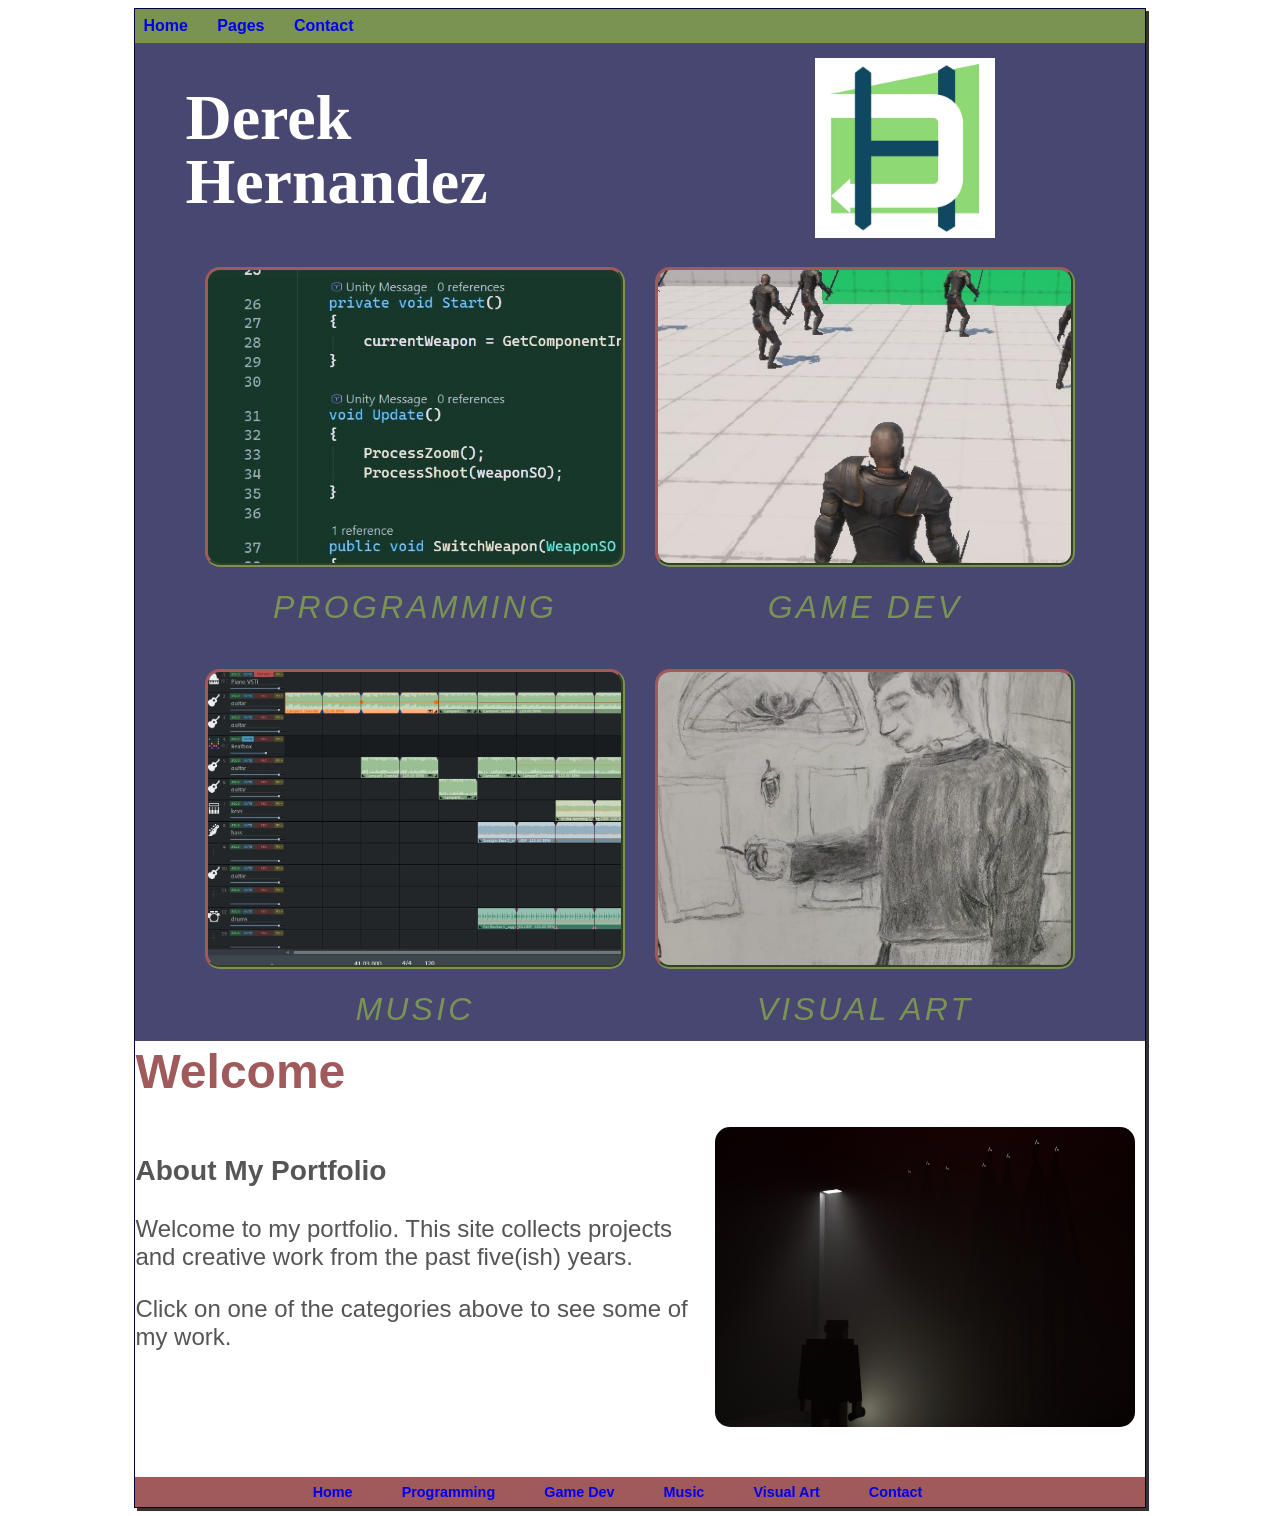
==== index.html @ df92a838 "First Upload Adds first iteration of the home page and accompanying images." ====
<!DOCTYPE html>
<html lang="en">
<head>
    <meta charset="utf-8">
    <meta name="viewport" content="width=device-width, initial-scale=1.0">
    <title>Derek Hernandez, A Portfolio</title>
    <link href="portfolio.css" rel="stylesheet">
</head>

<body>
    <div id="wrapper">
        <nav>
            <a href="index.html">Home</a>
            <a href="pages.html">Pages</a>
            <a href="contact.html">Contact</a>
        </nav>

        <header> 
            <div id="logo">
                <h1>Derek <br>Hernandez</h1>
                <img src="images/logo.jpg" alt="Derek Hernandez logo">
            </div>

            <div class="link-image">
                <a href="programming.html">
                    <img src="images/programming.jpg" alt="Programming Projects">
                    Programming
                </a>
                <a href="gamedev.html">
                    <img src="images/gamedev.jpg" alt="Game development Projects">
                    Game Dev
                </a>
                <a href="music.html">
                    <img src="images/music.jpg" alt="Music Projects">
                    Music
                </a>
                <a href="VisualArt.html">
                    <img src="images/visualart.jpg" alt="Visual Art Projects">
                    Visual Art
                </a>
            </div>
        </header>

        <main>
            <h2>Welcome</h2>

            <div class="intro">
                <div>
                    <h3>About My Portfolio</h3>
                    <p>
                        Welcome to my portfolio. This site collects projects and
                        creative work from the past five(ish) years.
                    </p>
                    <p>
                        Click on one of the categories above to see some of my work.
                    </p>
                </div>

                <img src="images/render.jpg" alt="A featured example of Derek Hernandez's work">
            </div>
        </main>

        <footer>
            <a href="index.html">Home</a>
            <a href="programming.html">Programming</a>
            <a href="gamedev.html">Game Dev</a>
            <a href="music.html">Music</a>
            <a href="visualart.html">Visual Art</a>
            <a href="contact.html">Contact</a>
        </footer>
    </div>
</body>
</html>
---- portfolio.css ----
*          {
                box-sizing: border-box;
            }
            
body        {    
                background-color: #FFFFFF; 
                color: #555555; 
                font-family: Verdana, Helvetica, sans-serif; 
            }

#wrapper    {
                margin-left: auto;
                margin-right: auto;
                width: 80%;
                background-color: #ffffff;
                border: 1px solid #000033;
                min-width: 960px;
                max-width: 2048px;
                box-shadow: 3px 3px #333333;
            }

header      {    
                background-color: #474771; 
                color: #FFFFFF; 
                line-height: 400%; 
            }

#logo       {    
                display: flex;
                justify-content: space-between;
                font-family: Georgia, 'Times New Roman', serif;
                font-size: 2em;   
                text-align: left;
                margin-left: 50px;
            }

#logo img   {    
                height: 180px;
                width: 180px;
                margin: 15px 150px 5px 0px; 
            }

h2          {   
                color: #a05a5b; 
                font-size: 3em;
                font-weight: bold;
                margin: 0 0 28px;
                padding: 3px 2px 0px 0px;
            }


nav         {    
                background-color: #7a9353; 
                font-weight: bold;
                padding: 0.5em;
                 
            }

nav a       {   
                margin-right: 25px; 
                text-decoration: none; 
            }


footer      {
                font-size: 90%;    
                font-family:  Arial, sans-serif;
                text-align: center;
                font-weight: bold;
                padding: 0.5em;
                background-color: #a05a5b;    
                  
            }

footer a    {
                margin-right: 45px; 
                text-decoration: none;
            }

.link-image {
                display: flex;
                flex-flow: row wrap;
                justify-content: center;
                gap: 30px;
                margin-top: 10px;
                margin-left: 10px;
                margin-right: 10px;
            }

.link-image a {
                font-family:  Impact, Arial Black, Arial, sans-serif;
                font-size: 2em;
                text-transform: uppercase;
                text-align: center;
                letter-spacing: 0.1em;
                font-style: italic;
                color: #7a9353;
                text-decoration: none;
            }

.link-image img {
                display: block;
                height: 300px;
                margin-bottom: 8px;
                object-fit: cover;
                width: 420px;
                border-top: 3px solid #a05a5b;
                border-left: 3px solid #a05a5b;
                border-right: 4px groove #7a9353;
                border-bottom: 4px groove #7a9353;
                border-radius: 15px;

            }

.intro      {
                display: flex;
                font-size: 1.5em;
            }

.intro img  {
                height: 300px;
                width: 420px;
                margin-bottom: 50px;
                margin-right: 10px;
                border-radius: 15px;

            }
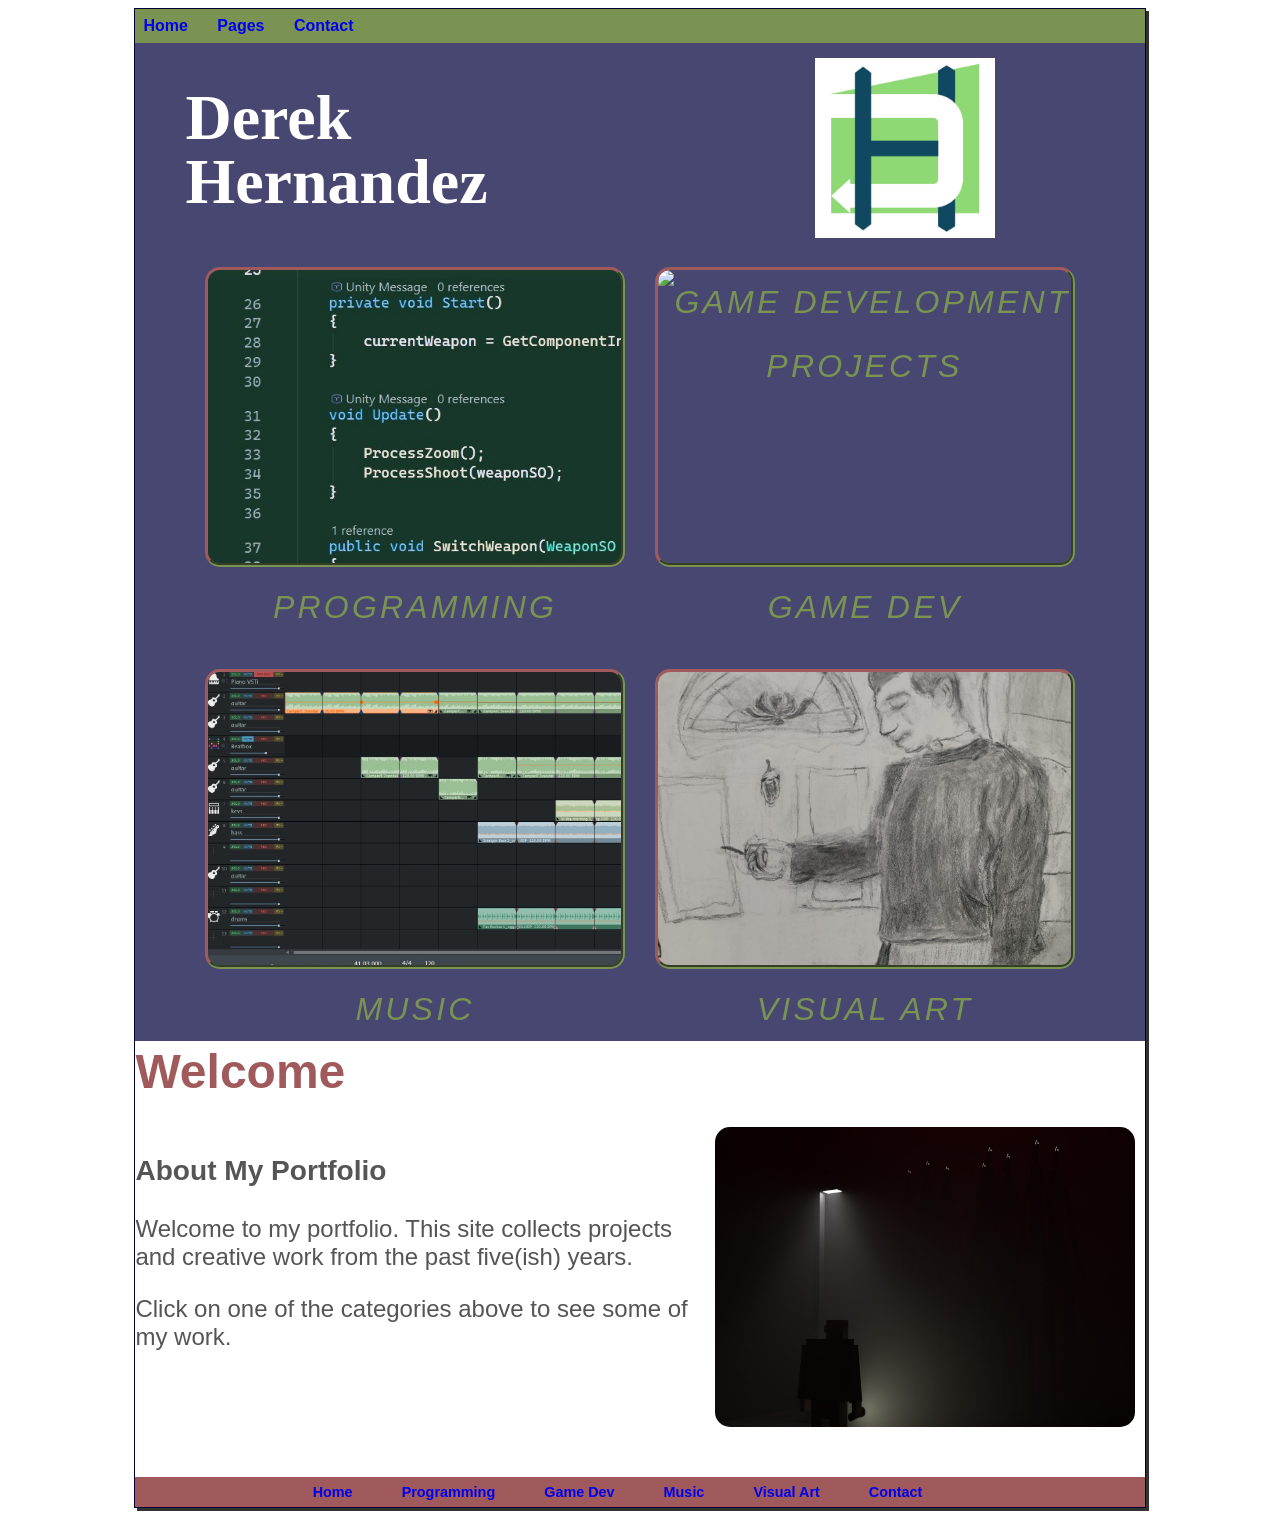
==== commit 27904d5f: "First project upload Added homepage, CSS file, and images for the page." ====
--- a/index.html
+++ b/index.html
@@ -1,73 +1,73 @@
-<!DOCTYPE html>
-<html lang="en">
-<head>
-    <meta charset="utf-8">
-    <meta name="viewport" content="width=device-width, initial-scale=1.0">
-    <title>Derek Hernandez, A Portfolio</title>
-    <link href="portfolio.css" rel="stylesheet">
-</head>
-
-<body>
-    <div id="wrapper">
-        <nav>
-            <a href="index.html">Home</a>
-            <a href="pages.html">Pages</a>
-            <a href="contact.html">Contact</a>
-        </nav>
-
-        <header> 
-            <div id="logo">
-                <h1>Derek <br>Hernandez</h1>
-                <img src="images/logo.jpg" alt="Derek Hernandez logo">
-            </div>
-
-            <div class="link-image">
-                <a href="programming.html">
-                    <img src="images/programming.jpg" alt="Programming Projects">
-                    Programming
-                </a>
-                <a href="gamedev.html">
-                    <img src="images/gamedev.jpg" alt="Game development Projects">
-                    Game Dev
-                </a>
-                <a href="music.html">
-                    <img src="images/music.jpg" alt="Music Projects">
-                    Music
-                </a>
-                <a href="VisualArt.html">
-                    <img src="images/visualart.jpg" alt="Visual Art Projects">
-                    Visual Art
-                </a>
-            </div>
-        </header>
-
-        <main>
-            <h2>Welcome</h2>
-
-            <div class="intro">
-                <div>
-                    <h3>About My Portfolio</h3>
-                    <p>
-                        Welcome to my portfolio. This site collects projects and
-                        creative work from the past five(ish) years.
-                    </p>
-                    <p>
-                        Click on one of the categories above to see some of my work.
-                    </p>
-                </div>
-
-                <img src="images/render.jpg" alt="A featured example of Derek Hernandez's work">
-            </div>
-        </main>
-
-        <footer>
-            <a href="index.html">Home</a>
-            <a href="programming.html">Programming</a>
-            <a href="gamedev.html">Game Dev</a>
-            <a href="music.html">Music</a>
-            <a href="visualart.html">Visual Art</a>
-            <a href="contact.html">Contact</a>
-        </footer>
-    </div>
-</body>
+<!DOCTYPE html>
+<html lang="en">
+<head>
+    <meta charset="utf-8">
+    <meta name="viewport" content="width=device-width, initial-scale=1.0">
+    <title>Derek Hernandez, A Portfolio</title>
+    <link href="portfolio.css" rel="stylesheet">
+</head>
+
+<body>
+    <div id="wrapper">
+        <nav>
+            <a href="index.html">Home</a>
+            <a href="pages.html">Pages</a>
+            <a href="contact.html">Contact</a>
+        </nav>
+
+        <header> 
+            <div id="logo">
+                <h1>Derek <br>Hernandez</h1>
+                <img src="images/logo.jpg" alt="Derek Hernandez logo">
+            </div>
+
+            <div class="link-image">
+                <a href="programming.html">
+                    <img src="images/programming.jpg" alt="Programming Projects">
+                    Programming
+                </a>
+                <a href="gamedev.html">
+                    <img src="images/gamedev.jpg" alt="Game development Projects">
+                    Game Dev
+                </a>
+                <a href="music.html">
+                    <img src="images/music.jpg" alt="Music Projects">
+                    Music
+                </a>
+                <a href="VisualArt.html">
+                    <img src="images/visualart.jpg" alt="Visual Art Projects">
+                    Visual Art
+                </a>
+            </div>
+        </header>
+
+        <main>
+            <h2>Welcome</h2>
+
+            <div class="intro">
+                <div>
+                    <h3>About My Portfolio</h3>
+                    <p>
+                        Welcome to my portfolio. This site collects projects and
+                        creative work from the past five(ish) years.
+                    </p>
+                    <p>
+                        Click on one of the categories above to see some of my work.
+                    </p>
+                </div>
+
+                <img src="images/render.jpg" alt="A featured example of Derek Hernandez's work">
+            </div>
+        </main>
+
+        <footer>
+            <a href="index.html">Home</a>
+            <a href="programming.html">Programming</a>
+            <a href="gamedev.html">Game Dev</a>
+            <a href="music.html">Music</a>
+            <a href="visualart.html">Visual Art</a>
+            <a href="contact.html">Contact</a>
+        </footer>
+    </div>
+</body>
 </html>
--- a/portfolio.css
+++ b/portfolio.css
@@ -1,127 +1,127 @@
- *          {
-                box-sizing: border-box;
-            }
-            
-body        {    
-                background-color: #FFFFFF; 
-                color: #555555; 
-                font-family: Verdana, Helvetica, sans-serif; 
-            }
-
-#wrapper    {
-                margin-left: auto;
-                margin-right: auto;
-                width: 80%;
-                background-color: #ffffff;
-                border: 1px solid #000033;
-                min-width: 960px;
-                max-width: 2048px;
-                box-shadow: 3px 3px #333333;
-            }
-
-header      {    
-                background-color: #474771; 
-                color: #FFFFFF; 
-                line-height: 400%; 
-            }
-
-#logo       {    
-                display: flex;
-                justify-content: space-between;
-                font-family: Georgia, 'Times New Roman', serif;
-                font-size: 2em;   
-                text-align: left;
-                margin-left: 50px;
-            }
-
-#logo img   {    
-                height: 180px;
-                width: 180px;
-                margin: 15px 150px 5px 0px; 
-            }
-
-h2          {   
-                color: #a05a5b; 
-                font-size: 3em;
-                font-weight: bold;
-                margin: 0 0 28px;
-                padding: 3px 2px 0px 0px;
-            }
-
-
-nav         {    
-                background-color: #7a9353; 
-                font-weight: bold;
-                padding: 0.5em;
-                 
-            }
-
-nav a       {   
-                margin-right: 25px; 
-                text-decoration: none; 
-            }
-
-
-footer      {
-                font-size: 90%;    
-                font-family:  Arial, sans-serif;
-                text-align: center;
-                font-weight: bold;
-                padding: 0.5em;
-                background-color: #a05a5b;    
-                  
-            }
-
-footer a    {
-                margin-right: 45px; 
-                text-decoration: none;
-            }
-
-.link-image {
-                display: flex;
-                flex-flow: row wrap;
-                justify-content: center;
-                gap: 30px;
-                margin-top: 10px;
-                margin-left: 10px;
-                margin-right: 10px;
-            }
-
-.link-image a {
-                font-family:  Impact, Arial Black, Arial, sans-serif;
-                font-size: 2em;
-                text-transform: uppercase;
-                text-align: center;
-                letter-spacing: 0.1em;
-                font-style: italic;
-                color: #7a9353;
-                text-decoration: none;
-            }
-
-.link-image img {
-                display: block;
-                height: 300px;
-                margin-bottom: 8px;
-                object-fit: cover;
-                width: 420px;
-                border-top: 3px solid #a05a5b;
-                border-left: 3px solid #a05a5b;
-                border-right: 4px groove #7a9353;
-                border-bottom: 4px groove #7a9353;
-                border-radius: 15px;
-
-            }
-
-.intro      {
-                display: flex;
-                font-size: 1.5em;
-            }
-
-.intro img  {
-                height: 300px;
-                width: 420px;
-                margin-bottom: 50px;
-                margin-right: 10px;
-                border-radius: 15px;
-
+ *          {
+                box-sizing: border-box;
+            }
+            
+body        {    
+                background-color: #FFFFFF; 
+                color: #555555; 
+                font-family: Verdana, Helvetica, sans-serif; 
+            }
+
+#wrapper    {
+                margin-left: auto;
+                margin-right: auto;
+                width: 80%;
+                background-color: #ffffff;
+                border: 1px solid #000033;
+                min-width: 960px;
+                max-width: 2048px;
+                box-shadow: 3px 3px #333333;
+            }
+
+header      {    
+                background-color: #474771; 
+                color: #FFFFFF; 
+                line-height: 400%; 
+            }
+
+#logo       {    
+                display: flex;
+                justify-content: space-between;
+                font-family: Georgia, 'Times New Roman', serif;
+                font-size: 2em;   
+                text-align: left;
+                margin-left: 50px;
+            }
+
+#logo img   {    
+                height: 180px;
+                width: 180px;
+                margin: 15px 150px 5px 0px; 
+            }
+
+h2          {   
+                color: #a05a5b; 
+                font-size: 3em;
+                font-weight: bold;
+                margin: 0 0 28px;
+                padding: 3px 2px 0px 0px;
+            }
+
+
+nav         {    
+                background-color: #7a9353; 
+                font-weight: bold;
+                padding: 0.5em;
+                 
+            }
+
+nav a       {   
+                margin-right: 25px; 
+                text-decoration: none; 
+            }
+
+
+footer      {
+                font-size: 90%;    
+                font-family:  Arial, sans-serif;
+                text-align: center;
+                font-weight: bold;
+                padding: 0.5em;
+                background-color: #a05a5b;    
+                  
+            }
+
+footer a    {
+                margin-right: 45px; 
+                text-decoration: none;
+            }
+
+.link-image {
+                display: flex;
+                flex-flow: row wrap;
+                justify-content: center;
+                gap: 30px;
+                margin-top: 10px;
+                margin-left: 10px;
+                margin-right: 10px;
+            }
+
+.link-image a {
+                font-family:  Impact, Arial Black, Arial, sans-serif;
+                font-size: 2em;
+                text-transform: uppercase;
+                text-align: center;
+                letter-spacing: 0.1em;
+                font-style: italic;
+                color: #7a9353;
+                text-decoration: none;
+            }
+
+.link-image img {
+                display: block;
+                height: 300px;
+                margin-bottom: 8px;
+                object-fit: cover;
+                width: 420px;
+                border-top: 3px solid #a05a5b;
+                border-left: 3px solid #a05a5b;
+                border-right: 4px groove #7a9353;
+                border-bottom: 4px groove #7a9353;
+                border-radius: 15px;
+
+            }
+
+.intro      {
+                display: flex;
+                font-size: 1.5em;
+            }
+
+.intro img  {
+                height: 300px;
+                width: 420px;
+                margin-bottom: 50px;
+                margin-right: 10px;
+                border-radius: 15px;
+
             }
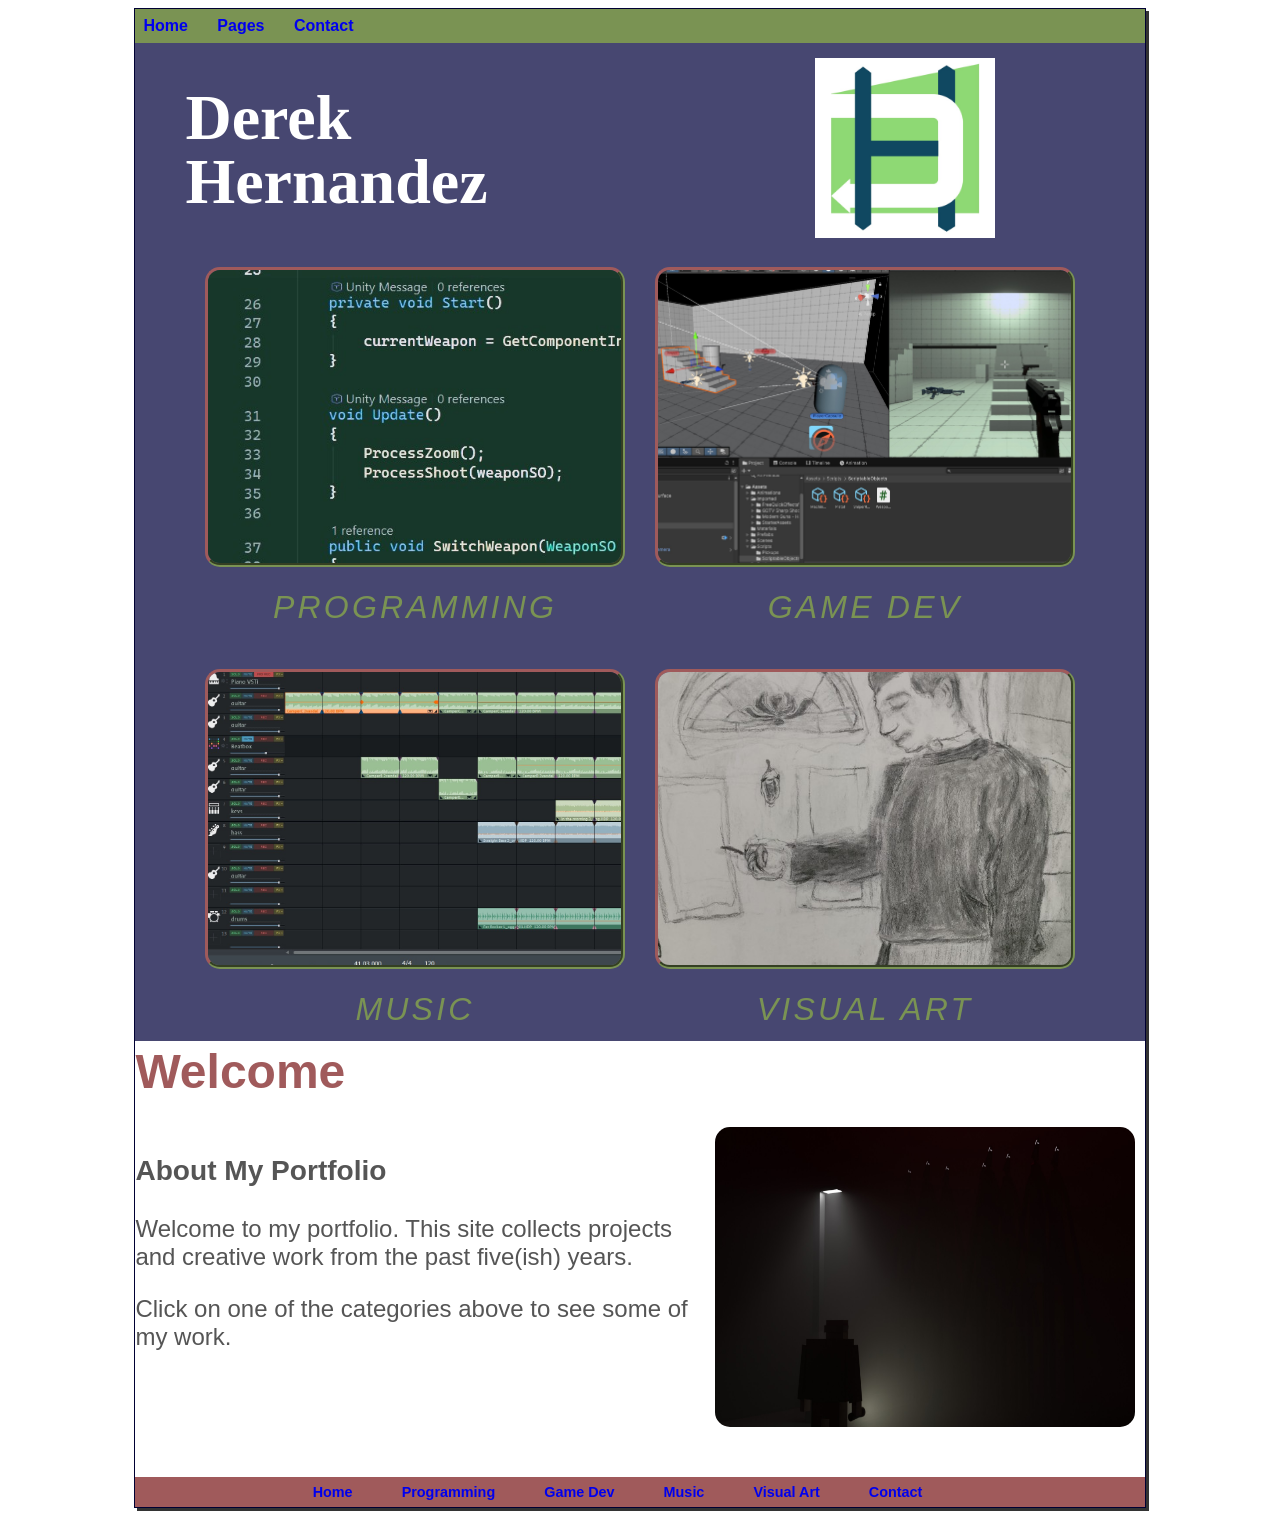
==== commit c71e3a5f: "Fleshed out the site - Added the game dev, programming, music, and visual art pages. - contains the" ====
--- a/index.html
+++ b/index.html
@@ -34,7 +34,7 @@
                     <img src="images/music.jpg" alt="Music Projects">
                     Music
                 </a>
-                <a href="VisualArt.html">
+                <a href="visualart.html">
                     <img src="images/visualart.jpg" alt="Visual Art Projects">
                     Visual Art
                 </a>
--- a/portfolio.css
+++ b/portfolio.css
@@ -61,6 +61,26 @@
                 text-decoration: none; 
             }
 
+table       {
+                border: 2px solid #3399CC;
+                border-collapse: collapse;
+                margin-left: 200px;
+                margin-bottom: 50px;
+            }
+
+td, th      {
+                padding: 0.5em;
+                border: 2px solid #3399CC;
+            }
+
+td          {
+                text-align: center;
+            }
+
+tr:nth-of-type(odd) 
+            {
+                background-color: #f5fafc;
+            }
 
 footer      {
                 font-size: 90%;    
@@ -124,4 +144,138 @@
                 margin-right: 10px;
                 border-radius: 15px;
 
-            }+            }
+
+
+.art-gallery {
+                font-size: 1.5em;
+                padding: 0 40px;
+            }
+
+
+.art        {
+                display: flex;
+                align-items: center;
+                gap: 50px;
+                margin-bottom: 70px;
+            }
+
+
+.art div    {
+                flex: 1;
+            }
+
+.art img    {
+                width: 540px;
+                height: 248px;
+                object-fit: cover;
+                border-top: 3px solid #a05a5b;
+                border-left: 3px solid #a05a5b;
+                border-right: 4px groove #7a9353;
+                border-bottom: 4px groove #7a9353;
+                border-radius: 15px;
+            }
+
+.reverse    {
+                flex-direction: row-reverse;
+            }
+
+@media (max-width: 700px) {
+    #wrapper 
+    {
+        width: 100%;
+        min-width: 0;
+        border: none;
+        box-shadow: none;
+    }
+
+    #logo 
+    {
+        flex-direction: column;
+        align-items: center;
+        margin-left: 0;
+        text-align: center;
+    }
+
+    #logo img 
+    {
+        height: 120px;
+        width: 120px;
+        margin: 0 0 15px;
+    }
+
+    .link-image 
+    {
+        flex-direction: column;
+        align-items: center;
+    }
+
+    .link-image img 
+    {
+        height: auto;
+        width: 300px;
+    }
+
+    .intro 
+    {
+        flex-direction: column;
+        font-size: 1.2em;
+    }
+
+    .intro img 
+    {
+        height: auto;
+        width: 100%;
+        margin-bottom: 25px;
+    }
+
+    .art-gallery 
+    {
+        padding: 0 20px;
+    }
+
+    .art, .reverse 
+    {
+        flex-direction: column;
+        gap: 20px;
+        margin-bottom: 45px;
+    }
+
+    .art div 
+    {
+        width: 100%;
+    }
+
+    .art img 
+    {
+        width: 100%;
+        max-width: 350px;
+        height: auto;
+    }
+
+    footer a 
+    {
+        display: block;
+        margin: 10px 0;
+    }
+}
+
+@media (min-width: 701px) {
+    .art-gallery 
+    {
+        padding: 0 20px;
+    }
+
+    .art, .reverse 
+    {
+        gap: 150px;
+        margin-bottom: 45px;
+    }
+
+    .art img 
+    {
+        width: 100%;
+        max-width: 640px;
+        height: auto;
+    }
+}
